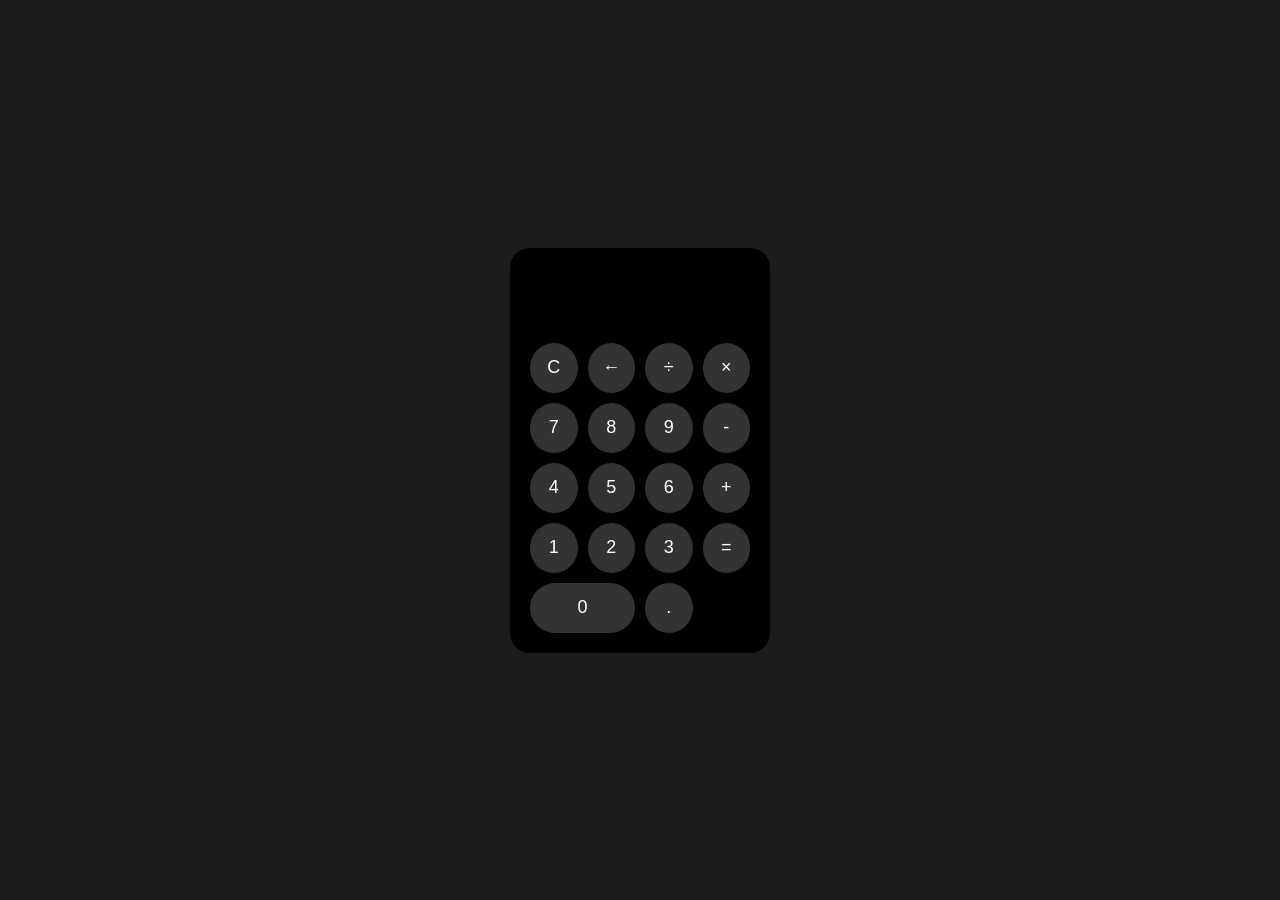
==== calculadora/index.html @ d3e00d49 "Projeto calculadora com HTML CSS e JavaScript" ====
<!DOCTYPE html>
<html lang="pt-BR">

<head>

<meta charset="UTF-8">
<meta name="viewport" content="width=device-width, initial-scale=1.0">

<title>Calculadora</title>

<link rel="stylesheet" href="style.css">

</head>

<body>

<div class="calculadora">

<input type="text" id="display" disabled>

<div class="botoes">

<button onclick="limpar()">C</button>
<button onclick="apagar()">←</button>
<button onclick="adicionar('/')">÷</button>
<button onclick="adicionar('*')">×</button>

<button onclick="adicionar('7')">7</button>
<button onclick="adicionar('8')">8</button>
<button onclick="adicionar('9')">9</button>
<button onclick="adicionar('-')">-</button>

<button onclick="adicionar('4')">4</button>
<button onclick="adicionar('5')">5</button>
<button onclick="adicionar('6')">6</button>
<button onclick="adicionar('+')">+</button>

<button onclick="adicionar('1')">1</button>
<button onclick="adicionar('2')">2</button>
<button onclick="adicionar('3')">3</button>
<button onclick="calcular()">=</button>

<button onclick="adicionar('0')" class="zero">0</button>
<button onclick="adicionar('.')">.</button>

</div>

</div>

<script src="script.js"></script>

</body>

</html>
---- calculadora/style.css ----
*{
margin:0;
padding:0;
box-sizing:border-box;
}

body{

background:#1c1c1c;

display:flex;

justify-content:center;

align-items:center;

height:100vh;

font-family:Arial;

}

.calculadora{

background:black;

padding:20px;

border-radius:20px;

width:260px;

}

#display{

width:100%;

height:60px;

background:black;

color:white;

font-size:30px;

border:none;

text-align:right;

margin-bottom:15px;

}

.botoes{

display:grid;

grid-template-columns:repeat(4,1fr);

gap:10px;

}

button{

height:50px;

font-size:18px;

border:none;

border-radius:50%;

background:#333;

color:white;

cursor:pointer;

}

button:hover{

background:#555;

}

.zero{

grid-column:span 2;

border-radius:25px;

}
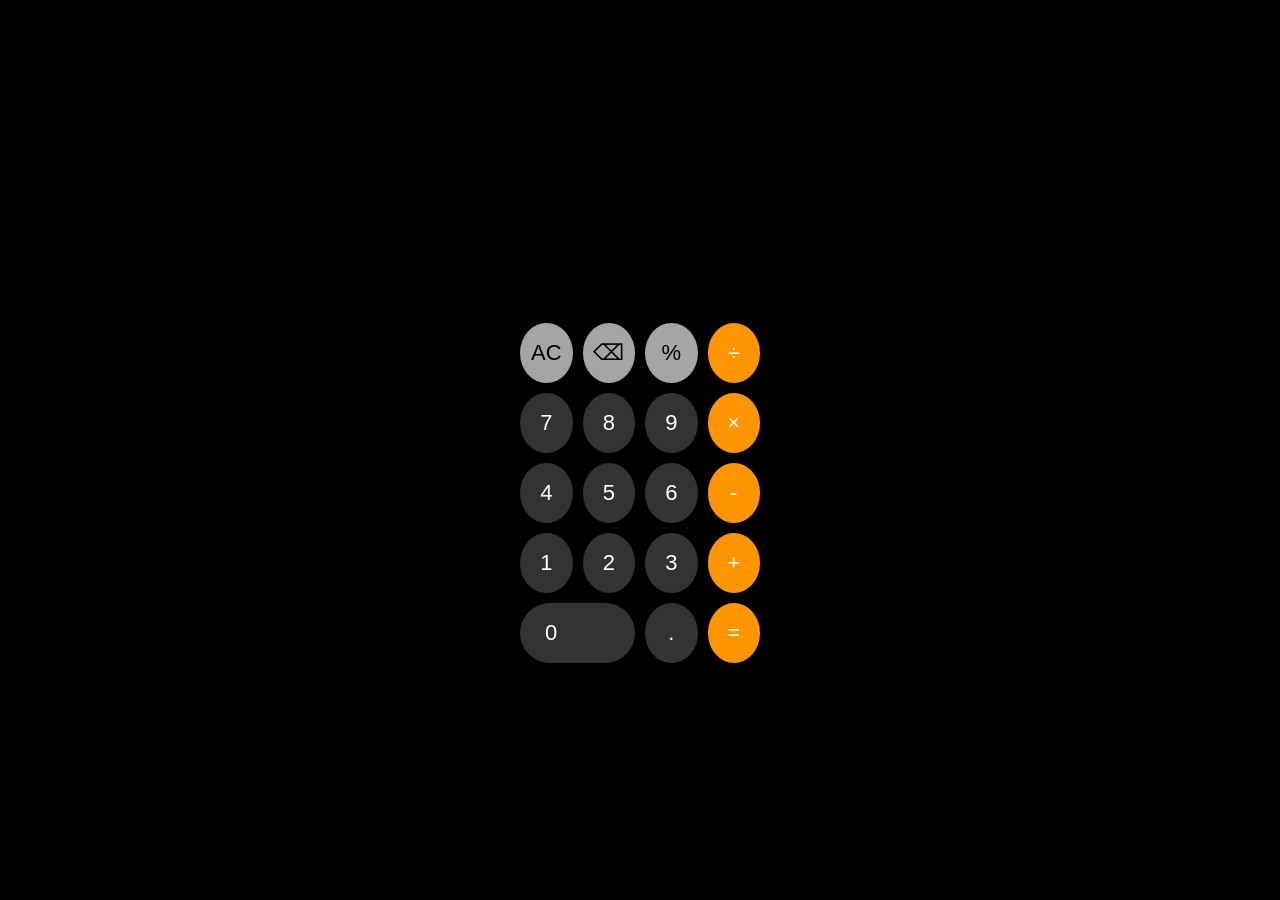
==== commit f4ee8c2b: "Calculadora estilo iPhone" ====
--- a/calculadora/index.html
+++ b/calculadora/index.html
@@ -20,28 +20,29 @@
 
 <div class="botoes">
 
-<button onclick="limpar()">C</button>
-<button onclick="apagar()">←</button>
-<button onclick="adicionar('/')">÷</button>
-<button onclick="adicionar('*')">×</button>
+<button class="cinza" onclick="limpar()">AC</button>
+<button class="cinza" onclick="apagar()">⌫</button>
+<button class="cinza" onclick="adicionar('%')">%</button>
+<button class="laranja" onclick="adicionar('/')">÷</button>
 
 <button onclick="adicionar('7')">7</button>
 <button onclick="adicionar('8')">8</button>
 <button onclick="adicionar('9')">9</button>
-<button onclick="adicionar('-')">-</button>
+<button class="laranja" onclick="adicionar('*')">×</button>
 
 <button onclick="adicionar('4')">4</button>
 <button onclick="adicionar('5')">5</button>
 <button onclick="adicionar('6')">6</button>
-<button onclick="adicionar('+')">+</button>
+<button class="laranja" onclick="adicionar('-')">-</button>
 
 <button onclick="adicionar('1')">1</button>
 <button onclick="adicionar('2')">2</button>
 <button onclick="adicionar('3')">3</button>
-<button onclick="calcular()">=</button>
+<button class="laranja" onclick="adicionar('+')">+</button>
 
-<button onclick="adicionar('0')" class="zero">0</button>
+<button class="zero" onclick="adicionar('0')">0</button>
 <button onclick="adicionar('.')">.</button>
+<button class="laranja" onclick="calcular()">=</button>
 
 </div>
 
@@ -50,5 +51,4 @@
 <script src="script.js"></script>
 
 </body>
-
 </html>
--- a/calculadora/style.css
+++ b/calculadora/style.css
@@ -6,7 +6,7 @@
 
 body{
 
-background:#1c1c1c;
+background:black;
 
 display:flex;
 
@@ -26,9 +26,9 @@
 
 padding:20px;
 
-border-radius:20px;
+border-radius:25px;
 
-width:260px;
+width:280px;
 
 }
 
@@ -36,13 +36,13 @@
 
 width:100%;
 
-height:60px;
+height:70px;
 
 background:black;
 
 color:white;
 
-font-size:30px;
+font-size:40px;
 
 border:none;
 
@@ -64,9 +64,9 @@
 
 button{
 
-height:50px;
+height:60px;
 
-font-size:18px;
+font-size:22px;
 
 border:none;
 
@@ -78,11 +78,27 @@
 
 cursor:pointer;
 
+transition:0.2s;
+
 }
 
-button:hover{
+button:active{
 
-background:#555;
+transform:scale(0.9);
+
+}
+
+.cinza{
+
+background:#a5a5a5;
+
+color:black;
+
+}
+
+.laranja{
+
+background:#ff9500;
 
 }
 
@@ -90,6 +106,10 @@
 
 grid-column:span 2;
 
-border-radius:25px;
+border-radius:35px;
+
+text-align:left;
+
+padding-left:25px;
 
 }
